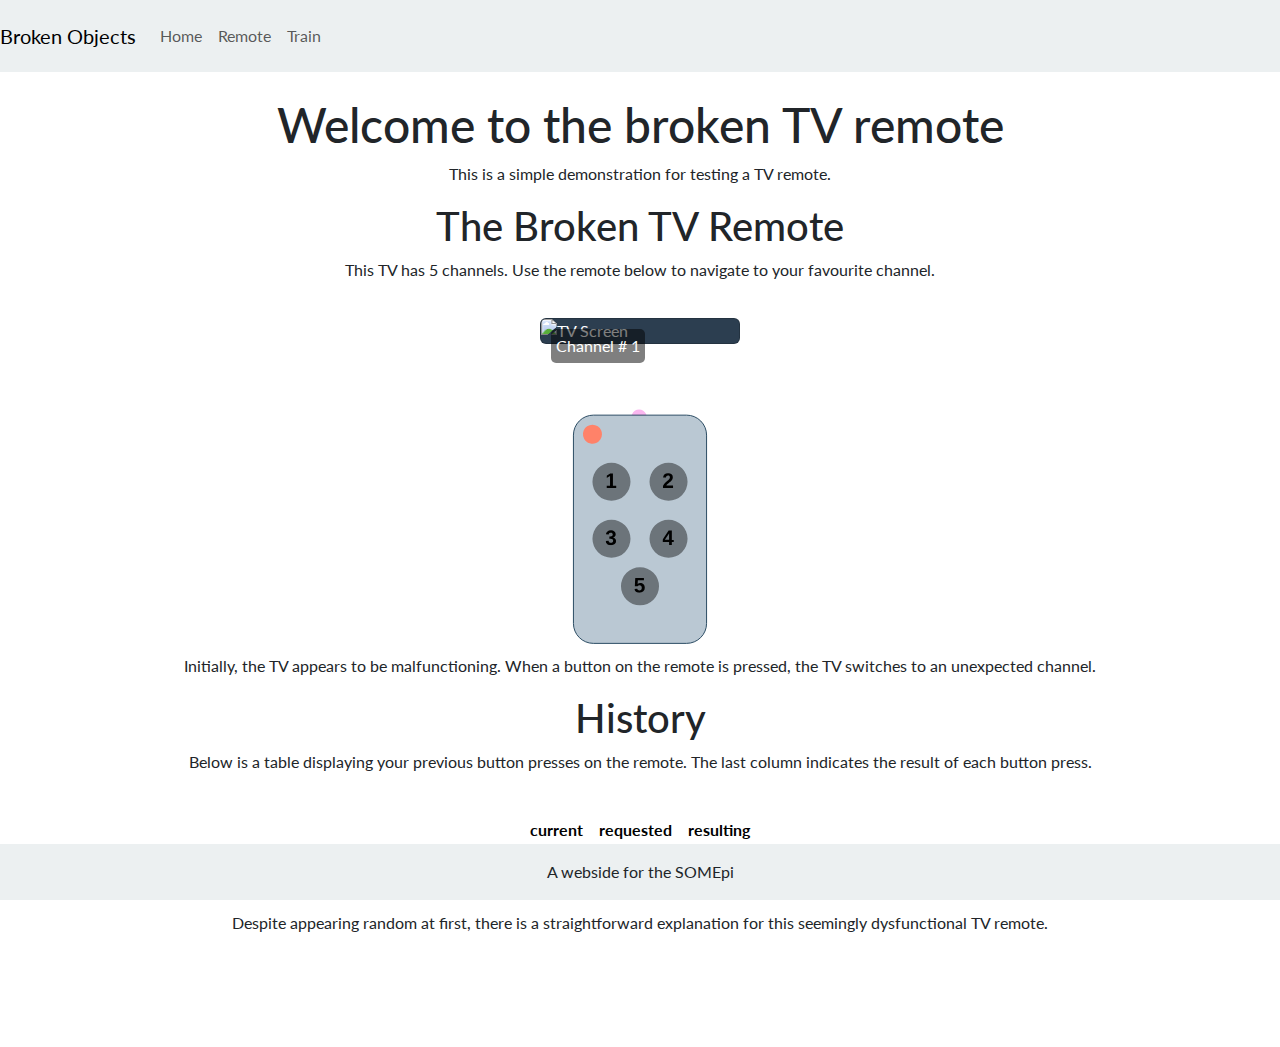
==== remote.html @ 49280ecf "layout update" ====
<!DOCTYPE html>
<html lang="en">
<head>
    <meta charset="UTF-8">
    <meta name="viewport" content="width=device-width, initial-scale=1.0">
    <title>Broken Objects</title>
    <!-- Bootstrap CSS -->
    <!-- <link href="https://stackpath.bootstrapcdn.com/bootstrap/4.5.2/css/bootstrap.min.css" rel="stylesheet"> -->
    <link rel="stylesheet" href="css/bootstrap.css">
    <!-- Custom CSS -->
    <link rel="stylesheet" href="css/style.css">
    <link rel="stylesheet" href="css/remote.css">
    
</head>
<body>
    <!-- Navigation Bar -->
    <nav class="navbar navbar-expand-lg navbar-light bg-light fixed-top">
        <a class="navbar-brand" href="#">Broken Objects</a>
        <button class="navbar-toggler" type="button" data-toggle="collapse" data-target="#navbarNav" aria-controls="navbarNav" aria-expanded="false" aria-label="Toggle navigation">
            <span class="navbar-toggler-icon"></span>
        </button>
        <div class="collapse navbar-collapse" id="navbarNav">
            <ul class="navbar-nav ml-auto">
                <li class="nav-item active">
                    <a class="nav-link" href="index.html">Home</a>
                </li>
                <li class="nav-item">
                    <a class="nav-link" href="remote.html">Remote</a>
                </li>
                <li class="nav-item">
                    <a class="nav-link" href="train.html">Train</a>
                </li>
                <!--<li class="nav-item">
                    <a class="nav-link" href="#">Contact</a>
                </li> -->
            </ul>
        </div>
    </nav>

    <!-- Main Content -->
    <div class="container custom-section">
        <div class="row">
            <div class="col-lg-12">
                <h1 class="text-center">Welcome to the <bold>broken</bold> TV remote</h1>
                <p class="text-center">This is a simple demonstration for testing a TV remote.</p>
            </div>
        </div>
        <div class="row">
            <h2 class="text-center">The Broken TV Remote</h2>
            <p class="text-center">This TV has 5 channels. Use the remote below to navigate to your favourite channel.</p>
            <div class="col">
                <div id="TV-body" class="card text-white bg-primary mb-3 mx-auto">
                    <img id="TV-content" src="https://media4.giphy.com/media/XhT868oxljs88/giphy.gif?cid=6c09b952v8loihgz7aa8lqol4spftof6i560ldxt9t7lcvma&ep=v1_internal_gif_by_id&rid=giphy.gif&ct=g" alt="TV Screen" class="card-img-top">
                    <p id="channel_number" class="card-text">Channel # 1</p>
                </div>
            </div>
        </div>
        
        <div class="row">
            
            <div class="container text-center mt-5">
                <div class="image-container">
                    <img src="img/remote.svg" alt="Image with buttons">
                    <button id="button1" class="btn btn-primary image-button remote-button "></button>
                    <button id="button2" class="btn btn-primary image-button remote-button "></button>
                    <button id="button3" class="btn btn-primary  image-button remote-button "></button>
                    <button id="button4" class="btn btn-primary  image-button remote-button "></button>
                    <button id="button5" class="btn btn-primary  image-button remote-button "></button>
                </div>
            </div>
            <p class="text-center">Initially, the TV appears to be malfunctioning. When a button on the remote is pressed, the TV switches to an unexpected channel.</p>
        </div>
        <div class="row">
            <div class="col-lg-12">
                <h2 class="text-center">History</h2>
                <p class="text-center">Below is a table displaying your previous button presses on the remote.
                    The last column indicates the result of each button press.</p>
            </div>
        </div>

        <div class="row">

            <table id="history" class="table table-hover">
                <thead>
                  <tr>
                    <th scope="col">current</th>
                    <th scope="col">requested</th>
                    <th scope="col">resulting</th>
                  </tr>
                </thead>
                <tbody>
                </tbody>
              </table>
        </div>

        <div class="row">
            <div class="col-lg-12">
                <p class="text-center">Try pressing a few buttons. Can you identify the pattern?</p>
                <p class="text-center">Despite appearing random at first, there is a straightforward explanation for this seemingly dysfunctional TV remote.</p>
            </div>
        </div>
    </div>
   

    <!-- Footer -->
    <footer class="bg-light text-center text-lg-start fixed-bottom">
        <div class="text-center p-3">
            A webside for the SOMEpi
            <!-- <a class="text-dark" href="https://yourcompany.com/">yourcompany.com</a> -->
        </div>
    </footer>

    <!-- Bootstrap and JavaScript dependencies -->
    <script src="https://code.jquery.com/jquery-3.5.1.slim.min.js"></script>
    <script src="https://cdn.jsdelivr.net/npm/@popperjs/core@2.9.2/dist/umd/popper.min.js"></script>
    <script src="https://stackpath.bootstrapcdn.com/bootstrap/4.5.2/js/bootstrap.min.js"></script>
    <!-- Custom JavaScript -->
    <script src="js/remote.js"></script>
</body>
</html>
---- css/style.css ----
body {
    padding-top: 56px;
    padding-bottom: 56px; /* Ensures the footer does not overlap content */
}
.custom-section {
    padding: 40px 0;
}

#alertButton{
    width: 100%;
}
---- css/remote.css ----
#TV-body{
    min-width: 50px;
    /* margin: 20px 100px;
    width: 200px;
    height: 200px;
    border-radius: 20px;
    align-items: center; */
    position: relative;
    margin: 20px auto; /* Center the TV-body */
    width: 200px;

}

#channel_number {
    position: absolute;
    top: 10px;
    left: 10px;
    background-color: rgba(0, 0, 0, 0.5); /* Semi-transparent background */
    padding: 5px;
    border-radius: 5px;
}
.card-img-top {
    display: block;
    width: 100%;
    height: auto;
    object-fit: cover; /* Ensure the GIF covers the entire area */
}


/* Container for the image and buttons */
.image-container {
    position: relative;
    display: inline-block;
}

/* Style for the image */
.image-container img {
    display: block;
    width: 100%; /* Ensure the image fits within the container */
}

/* Position the buttons absolutely within the container */
.image-button {
    position: absolute;
    background-color: transparent;
    border:none;
}
.remote-button {
    border-radius: 100%;
    width: 28.571428571%;
    height: 16.6667%;
}
/* Specific button positions */
#button1 {
    top: 22%; /* Adjust top position */
    left: 14.28%; /* Adjust left position */

}

#button2 {
    top: 22%; /* Adjust top position */
    right: 14.28%; /* Adjust left position */
    /* transform: translate(-50%, -50%); */ /* Center the button */
}

#button3 {
    top: 45.8333333%; /* Adjust bottom position */
    left: 14.28%; /* Adjust left position */
}
#button4 {
    top: 45.8333333%; /* Adjust bottom position */
    right: 14.28%; /* Adjust left position */
}
#button5 {
    bottom: 10%; /* Adjust bottom position */
    left: 50%; /* Adjust left position */
    transform: translate(-50%,-50%);
}


#history{
    margin: 20px auto;
    padding: 20px;
    width: auto;
}
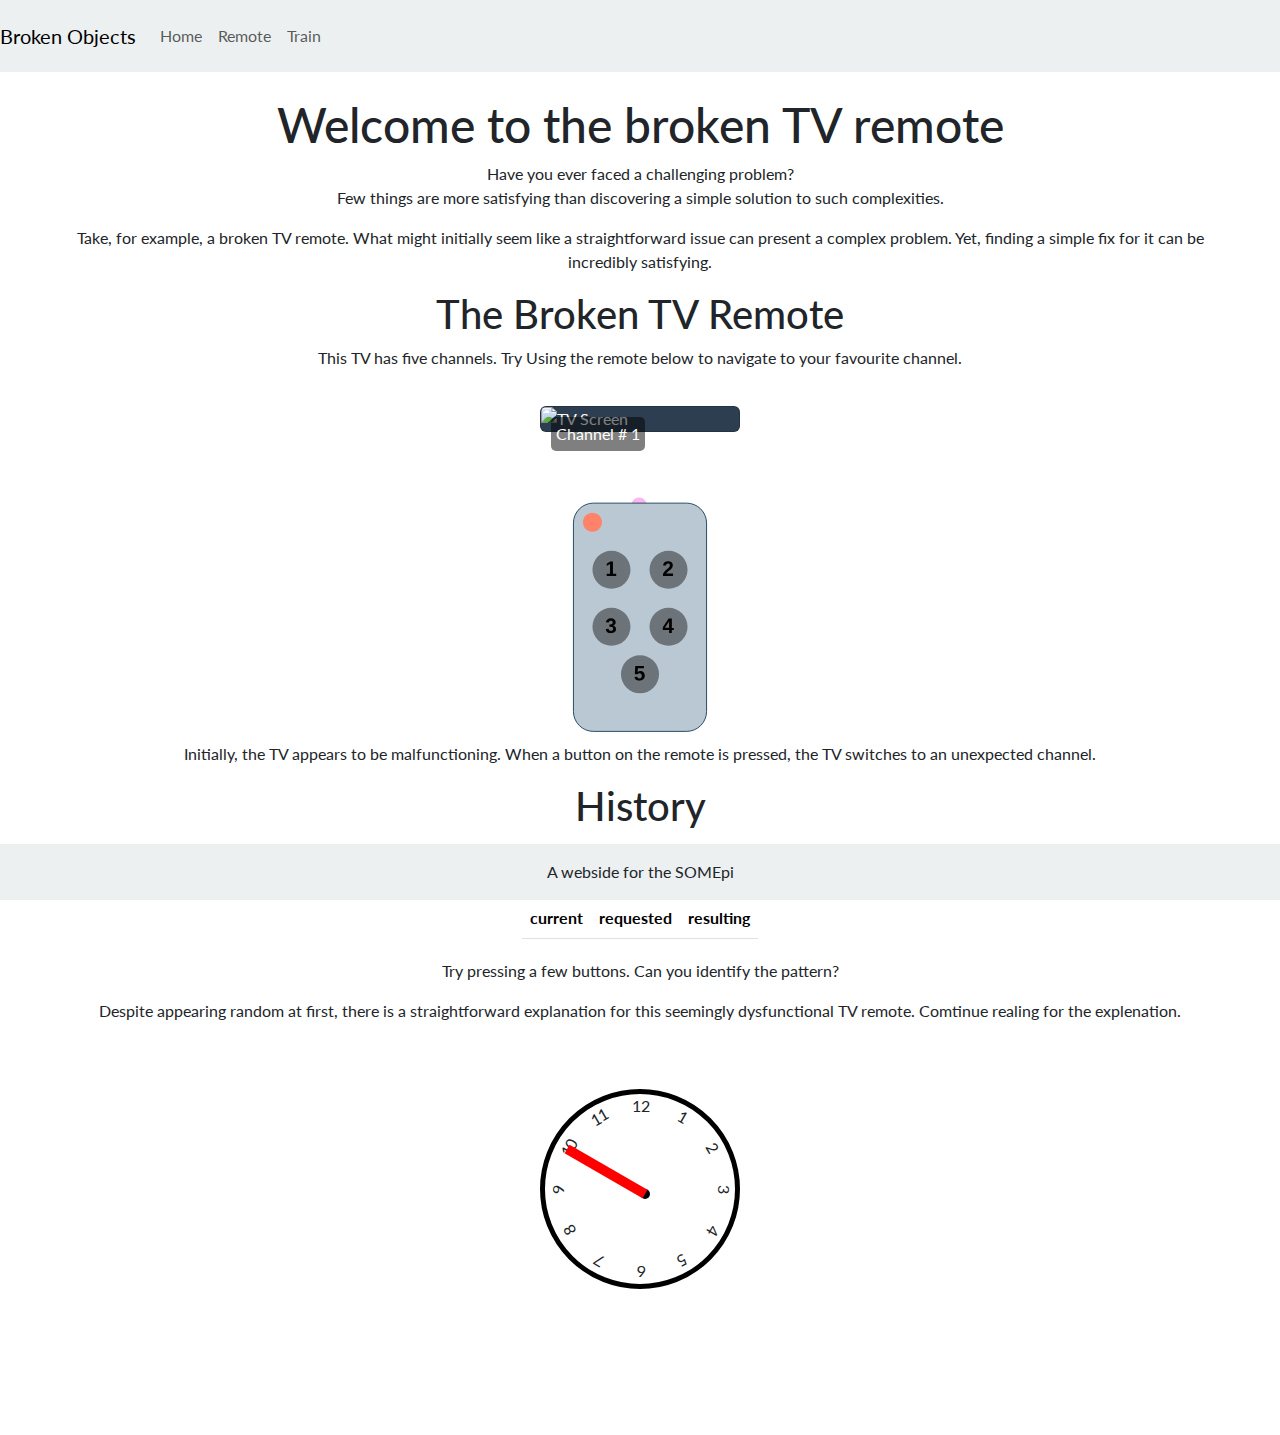
==== commit 07499e3e: "clock added" ====
--- a/remote.html
+++ b/remote.html
@@ -42,12 +42,15 @@
         <div class="row">
             <div class="col-lg-12">
                 <h1 class="text-center">Welcome to the <bold>broken</bold> TV remote</h1>
-                <p class="text-center">This is a simple demonstration for testing a TV remote.</p>
+                <p class="text-center">Have you ever faced a challenging problem?<br>Few things are more satisfying than discovering a simple solution to such complexities.</p>
+                <p class="text-center">Take, for example, a broken TV remote. 
+                    What might initially seem like a straightforward issue can present a complex problem. 
+                    Yet, finding a simple fix for it can be incredibly satisfying.</p>
             </div>
         </div>
         <div class="row">
             <h2 class="text-center">The Broken TV Remote</h2>
-            <p class="text-center">This TV has 5 channels. Use the remote below to navigate to your favourite channel.</p>
+            <p class="text-center">This TV has five channels. Try Using the remote below to navigate to your favourite channel.</p>
             <div class="col">
                 <div id="TV-body" class="card text-white bg-primary mb-3 mx-auto">
                     <img id="TV-content" src="https://media4.giphy.com/media/XhT868oxljs88/giphy.gif?cid=6c09b952v8loihgz7aa8lqol4spftof6i560ldxt9t7lcvma&ep=v1_internal_gif_by_id&rid=giphy.gif&ct=g" alt="TV Screen" class="card-img-top">
@@ -93,10 +96,40 @@
               </table>
         </div>
 
+
         <div class="row">
             <div class="col-lg-12">
                 <p class="text-center">Try pressing a few buttons. Can you identify the pattern?</p>
-                <p class="text-center">Despite appearing random at first, there is a straightforward explanation for this seemingly dysfunctional TV remote.</p>
+                <p class="text-center">Despite appearing random at first, there is a straightforward explanation for this seemingly dysfunctional TV remote. Comtinue realing for the explenation.</p>
+            </div>
+        </div>
+
+        <div class="row">
+            <div class="cla-lg-12">
+                    <!-- Clock Container -->
+                <div class="clock">
+                    
+                    <!-- Clock Center -->
+                    <div class="clock-center"></div>
+
+                    <!-- Hour Markers -->
+                    <div class="hour-marker hour-12">12</div>
+                    <div class="hour-marker hour-1">1</div>
+                    <div class="hour-marker hour-2">2</div>
+                    <div class="hour-marker hour-3">3</div>
+                    <div class="hour-marker hour-4">4</div>
+                    <div class="hour-marker hour-5">5</div>
+                    <div class="hour-marker hour-6">6</div>
+                    <div class="hour-marker hour-7">7</div>
+                    <div class="hour-marker hour-8">8</div>
+                    <div class="hour-marker hour-9">9</div>
+                    <div class="hour-marker hour-10">10</div>
+                    <div class="hour-marker hour-11">11</div>
+
+                    <!-- Clock Hand -->
+                    <div class="clock-hand" id="clockHand"></div>
+                </div>
+
             </div>
         </div>
     </div>
--- a/css/style.css
+++ b/css/style.css
@@ -10,3 +10,8 @@
     width: 100%;
 }
 
+.no-hover:hover {
+    background-color: inherit !important;
+    color: inherit !important;
+    border-color: inherit !important;
+}
--- a/css/remote.css
+++ b/css/remote.css
@@ -82,4 +82,61 @@
     margin: 20px auto;
     padding: 20px;
     width: auto;
-}+}
+
+/* Styling for the clock */
+.clock {
+    position: relative;
+    width: 200px;
+    height: 200px;
+    border: 5px solid black;
+    border-radius: 50%;
+    margin: 50px auto;
+}
+/* Styling for the clock hand */
+.clock-hand {
+    position: absolute;
+    width: 10px;
+    height: 90px;
+    background-color: red;
+    top: 10px;
+    left: 50%;
+    transform-origin: bottom;
+    transform: rotate(-60deg);
+    cursor: pointer;
+}
+
+/* Styling for the clock center (pivot point) */
+.clock-center {
+    position: absolute;
+    width: 10px;
+    height: 10px;
+    background-color: black;
+    border-radius: 50%;
+    top: 95px;
+    left: 95px;
+}
+
+/* Styling for hour markers */
+.hour-marker {
+    position: absolute;
+    width: 20px;
+    height: 100%;
+    text-align: center;
+    transform-origin: center;
+    left:86px;
+}
+
+/* Position each hour marker */
+.hour-1 { transform: rotate(30deg); }
+.hour-2 { transform: rotate(60deg); }
+.hour-3 { transform: rotate(90deg); }
+.hour-4 { transform: rotate(120deg); }
+.hour-5 { transform: rotate(150deg); }
+.hour-6 { transform: rotate(180deg); }
+.hour-7 { transform: rotate(-150deg); }
+.hour-8 { transform: rotate(-120deg);}
+.hour-9 { transform: rotate(-90deg);}
+.hour-10 { transform: rotate(-60deg); }
+.hour-11 { transform: rotate(-30deg);}
+/* .hour-12 {  } */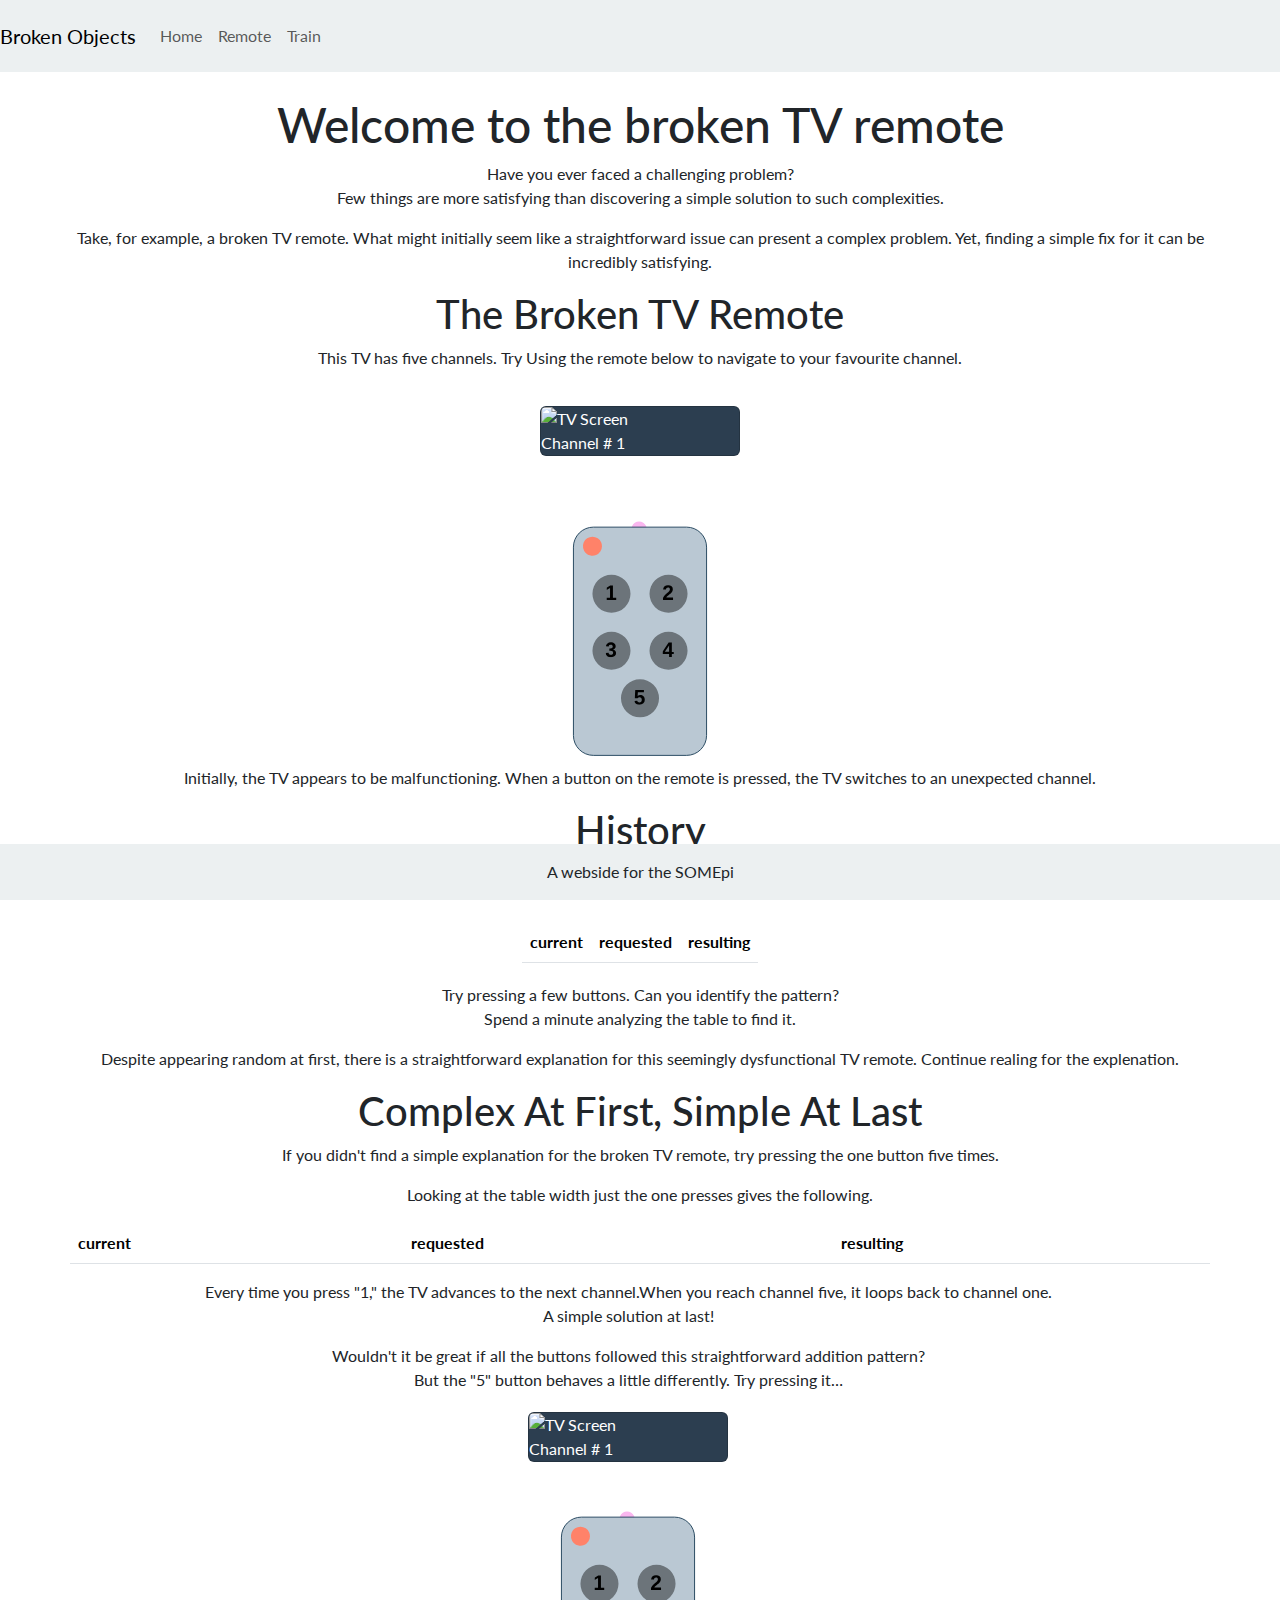
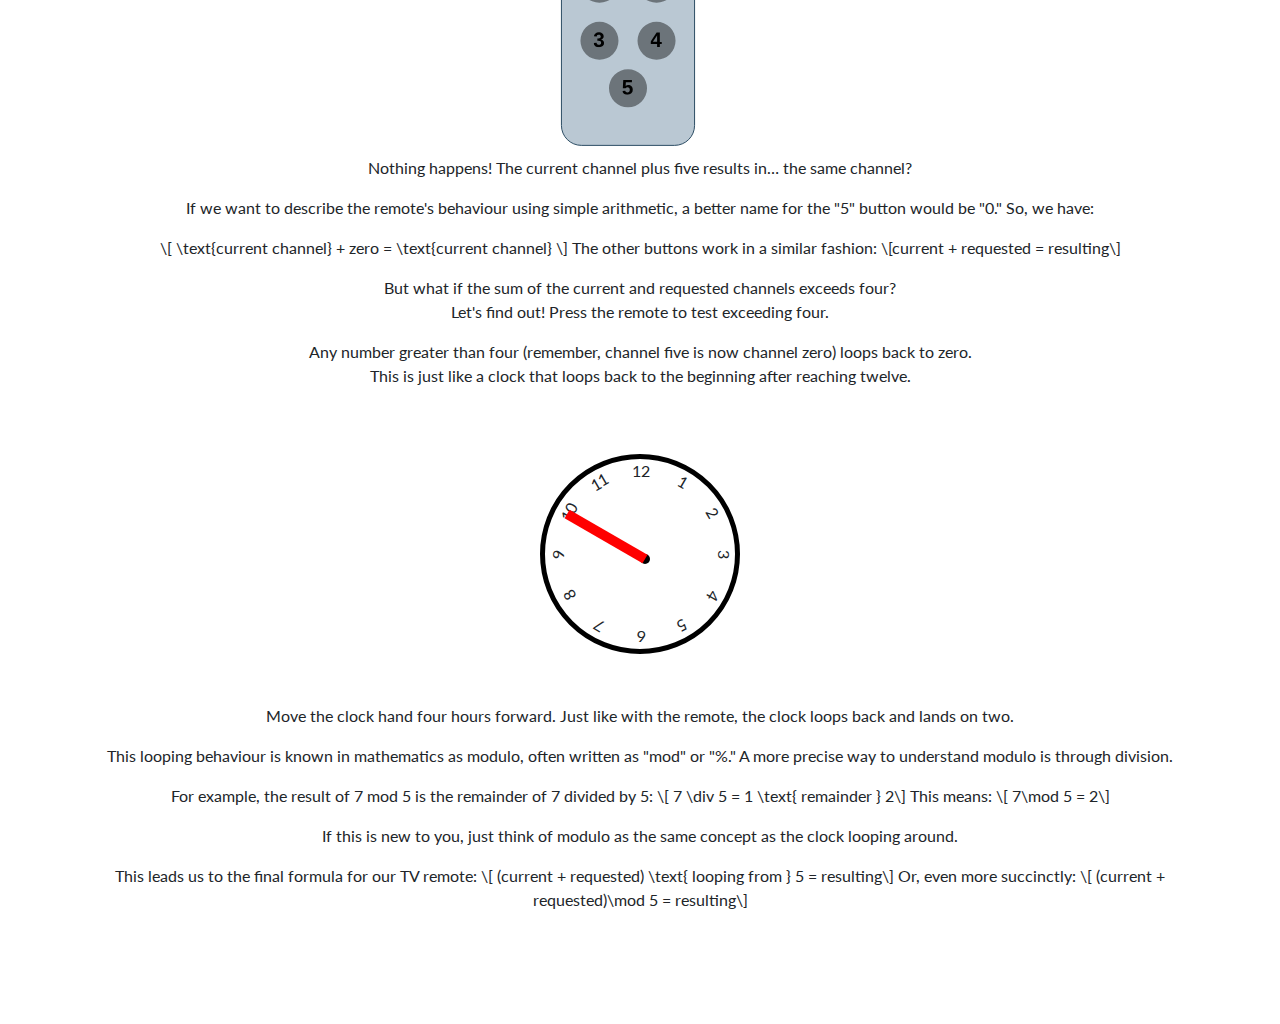
==== commit 33157c89: "exstra section" ====
--- a/remote.html
+++ b/remote.html
@@ -4,13 +4,18 @@
     <meta charset="UTF-8">
     <meta name="viewport" content="width=device-width, initial-scale=1.0">
     <title>Broken Objects</title>
+    
     <!-- Bootstrap CSS -->
     <!-- <link href="https://stackpath.bootstrapcdn.com/bootstrap/4.5.2/css/bootstrap.min.css" rel="stylesheet"> -->
     <link rel="stylesheet" href="css/bootstrap.css">
+    
     <!-- Custom CSS -->
     <link rel="stylesheet" href="css/style.css">
     <link rel="stylesheet" href="css/remote.css">
     
+    <!--Latex suport-->
+    <script src="https://polyfill.io/v3/polyfill.min.js?features=es6"></script>
+    <script id="MathJax-script" async src="https://cdn.jsdelivr.net/npm/mathjax@3/es5/tex-mml-chtml.js"></script>
 </head>
 <body>
     <!-- Navigation Bar -->
@@ -53,8 +58,8 @@
             <p class="text-center">This TV has five channels. Try Using the remote below to navigate to your favourite channel.</p>
             <div class="col">
                 <div id="TV-body" class="card text-white bg-primary mb-3 mx-auto">
-                    <img id="TV-content" src="https://media4.giphy.com/media/XhT868oxljs88/giphy.gif?cid=6c09b952v8loihgz7aa8lqol4spftof6i560ldxt9t7lcvma&ep=v1_internal_gif_by_id&rid=giphy.gif&ct=g" alt="TV Screen" class="card-img-top">
-                    <p id="channel_number" class="card-text">Channel # 1</p>
+                    <img id="TV1-content" src="https://media4.giphy.com/media/XhT868oxljs88/giphy.gif?cid=6c09b952v8loihgz7aa8lqol4spftof6i560ldxt9t7lcvma&ep=v1_internal_gif_by_id&rid=giphy.gif&ct=g" alt="TV Screen" class="card-img-top">
+                    <p id="channel_number-tv1" class="card-text channel_number">Channel # 1</p>
                 </div>
             </div>
         </div>
@@ -64,11 +69,11 @@
             <div class="container text-center mt-5">
                 <div class="image-container">
                     <img src="img/remote.svg" alt="Image with buttons">
-                    <button id="button1" class="btn btn-primary image-button remote-button "></button>
-                    <button id="button2" class="btn btn-primary image-button remote-button "></button>
-                    <button id="button3" class="btn btn-primary  image-button remote-button "></button>
-                    <button id="button4" class="btn btn-primary  image-button remote-button "></button>
-                    <button id="button5" class="btn btn-primary  image-button remote-button "></button>
+                    <button id="button1-tv1" class="button1 btn btn-primary image-button remote-button "></button>
+                    <button id="button2-tv1" class="button2 btn btn-primary image-button remote-button "></button>
+                    <button id="button3-tv1" class="button3 btn btn-primary  image-button remote-button "></button>
+                    <button id="button4-tv1" class="button4 btn btn-primary  image-button remote-button "></button>
+                    <button id="button5-tv1" class="button5 btn btn-primary  image-button remote-button "></button>
                 </div>
             </div>
             <p class="text-center">Initially, the TV appears to be malfunctioning. When a button on the remote is pressed, the TV switches to an unexpected channel.</p>
@@ -99,11 +104,75 @@
 
         <div class="row">
             <div class="col-lg-12">
-                <p class="text-center">Try pressing a few buttons. Can you identify the pattern?</p>
-                <p class="text-center">Despite appearing random at first, there is a straightforward explanation for this seemingly dysfunctional TV remote. Comtinue realing for the explenation.</p>
-            </div>
-        </div>
-
+                <p class="text-center">Try pressing a few buttons. Can you identify the pattern?<br>Spend a minute analyzing the table to find it.</p>
+                <p class="text-center">Despite appearing random at first, there is a straightforward explanation for this seemingly dysfunctional TV remote. Continue realing for the explenation.</p>
+            </div>
+        </div>
+        <div class="row">
+            <div class="cla-lg-12">
+                <h2  class="text-center">Complex At First, Simple At Last</h2>
+                <p  class="text-center"> If you didn't find a simple explanation for the broken TV remote, try pressing the one button five times.</p>
+                <p  class="text-center"> Looking at the table width just the one presses gives the following.</p>
+                <table id="history-ones" class="table table-hover">
+                    <thead>
+                      <tr>
+                        <th scope="col">current</th>
+                        <th scope="col">requested</th>
+                        <th scope="col">resulting</th>
+                      </tr>
+                    </thead>
+                    <tbody>
+                    </tbody>
+                  </table>
+                
+                
+
+            </div>
+            <div class="row">
+                <div class="col-lg-12">
+                    <p class="text-center">Every time you press "1," the TV advances to the next channel.When you reach channel five, it loops back to channel one. <br>A simple solution at last!</p>
+                    <p class="text-center">Wouldn't it be great if all the buttons followed this straightforward addition pattern?<br>But the "5" button behaves a little differently. Try pressing it…</p>
+                    
+                    <div id="TV-body" class="card text-white bg-primary mb-3 mx-auto">
+                        <img id="TV2-content" src="https://media4.giphy.com/media/XhT868oxljs88/giphy.gif?cid=6c09b952v8loihgz7aa8lqol4spftof6i560ldxt9t7lcvma&ep=v1_internal_gif_by_id&rid=giphy.gif&ct=g" alt="TV Screen" class="card-img-top">
+                        <p id="channel_number-tv2" class="card-text channel_number">Channel # 1</p>
+                    </div>
+                    <div class="container text-center mt-5">
+                        <div class="image-container">
+                            <img src="img/remote.svg" alt="Image with buttons">
+                            <button id="button1-tv2" class="button1 btn btn-primary image-button remote-button "></button>
+                            <button id="button2-tv2" class="button2 btn btn-primary image-button remote-button "></button>
+                            <button id="button3-tv2" class="button3 btn btn-primary  image-button remote-button "></button>
+                            <button id="button4-tv2" class="button4 btn btn-primary  image-button remote-button "></button>
+                            <button id="button5-tv2" class="button5 btn btn-primary  image-button remote-button "></button>
+                        </div>
+                    </div>
+                </div>
+            </div>
+            <p class="text-center">Nothing happens! The current channel plus five results in… the same channel?</p>
+        </div>
+
+        <div class="row">
+            <div class="cla-lg-12">
+                <p  class="text-center"> If we want to describe the remote's behaviour using simple arithmetic, a better name for the "5" button would be "0." So, we have:</p>
+                <p  class="text-center">
+                        \[  \text{current channel} + zero = \text{current channel} \] 
+                        The other buttons work in a similar fashion:
+                        \[current + requested = resulting\]
+                </p>
+
+            </div>
+        </div>
+
+        <div class="row">
+            <div class="cla-lg-12">
+                <p  class="text-center">But what if the sum of the current and requested channels exceeds four? 
+                    <br>Let's find out! Press the remote to test exceeding four.</p>
+                <p  class="text-center"> Any number greater than four (remember, channel five is now channel zero) loops back to zero. 
+                    <br>This is just like a clock that loops back to the beginning after reaching twelve.</p>
+            </div>
+
+        </div>
         <div class="row">
             <div class="cla-lg-12">
                     <!-- Clock Container -->
@@ -129,7 +198,20 @@
                     <!-- Clock Hand -->
                     <div class="clock-hand" id="clockHand"></div>
                 </div>
-
+                <p class="text-center">Move the clock hand four hours forward. Just like with the remote, the clock loops back and lands on two.</p>
+                <p class="text-center">This looping behaviour is known in mathematics as modulo, often written as "mod" or "%." A more precise way to understand modulo is through division. </p>
+                <p class="text-center"> For example, the result of  7 mod 5  is the remainder of 7 divided by 5:
+                    \[ 7 \div 5 = 1 \text{ remainder } 2\]
+                    This means:
+                    \[ 7\mod 5 = 2\]
+                </p>
+                <p class="text-center"> If this is new to you, just think of modulo as the same concept as the clock looping around.</p>
+                <p class="text-center"> This leads us to the final formula for our TV remote:
+                    \[ (current + requested) \text{ looping from } 5 = resulting\]
+                    Or, even more succinctly:
+                    \[ (current + requested)\mod 5  = resulting\]
+
+                </p>
             </div>
         </div>
     </div>
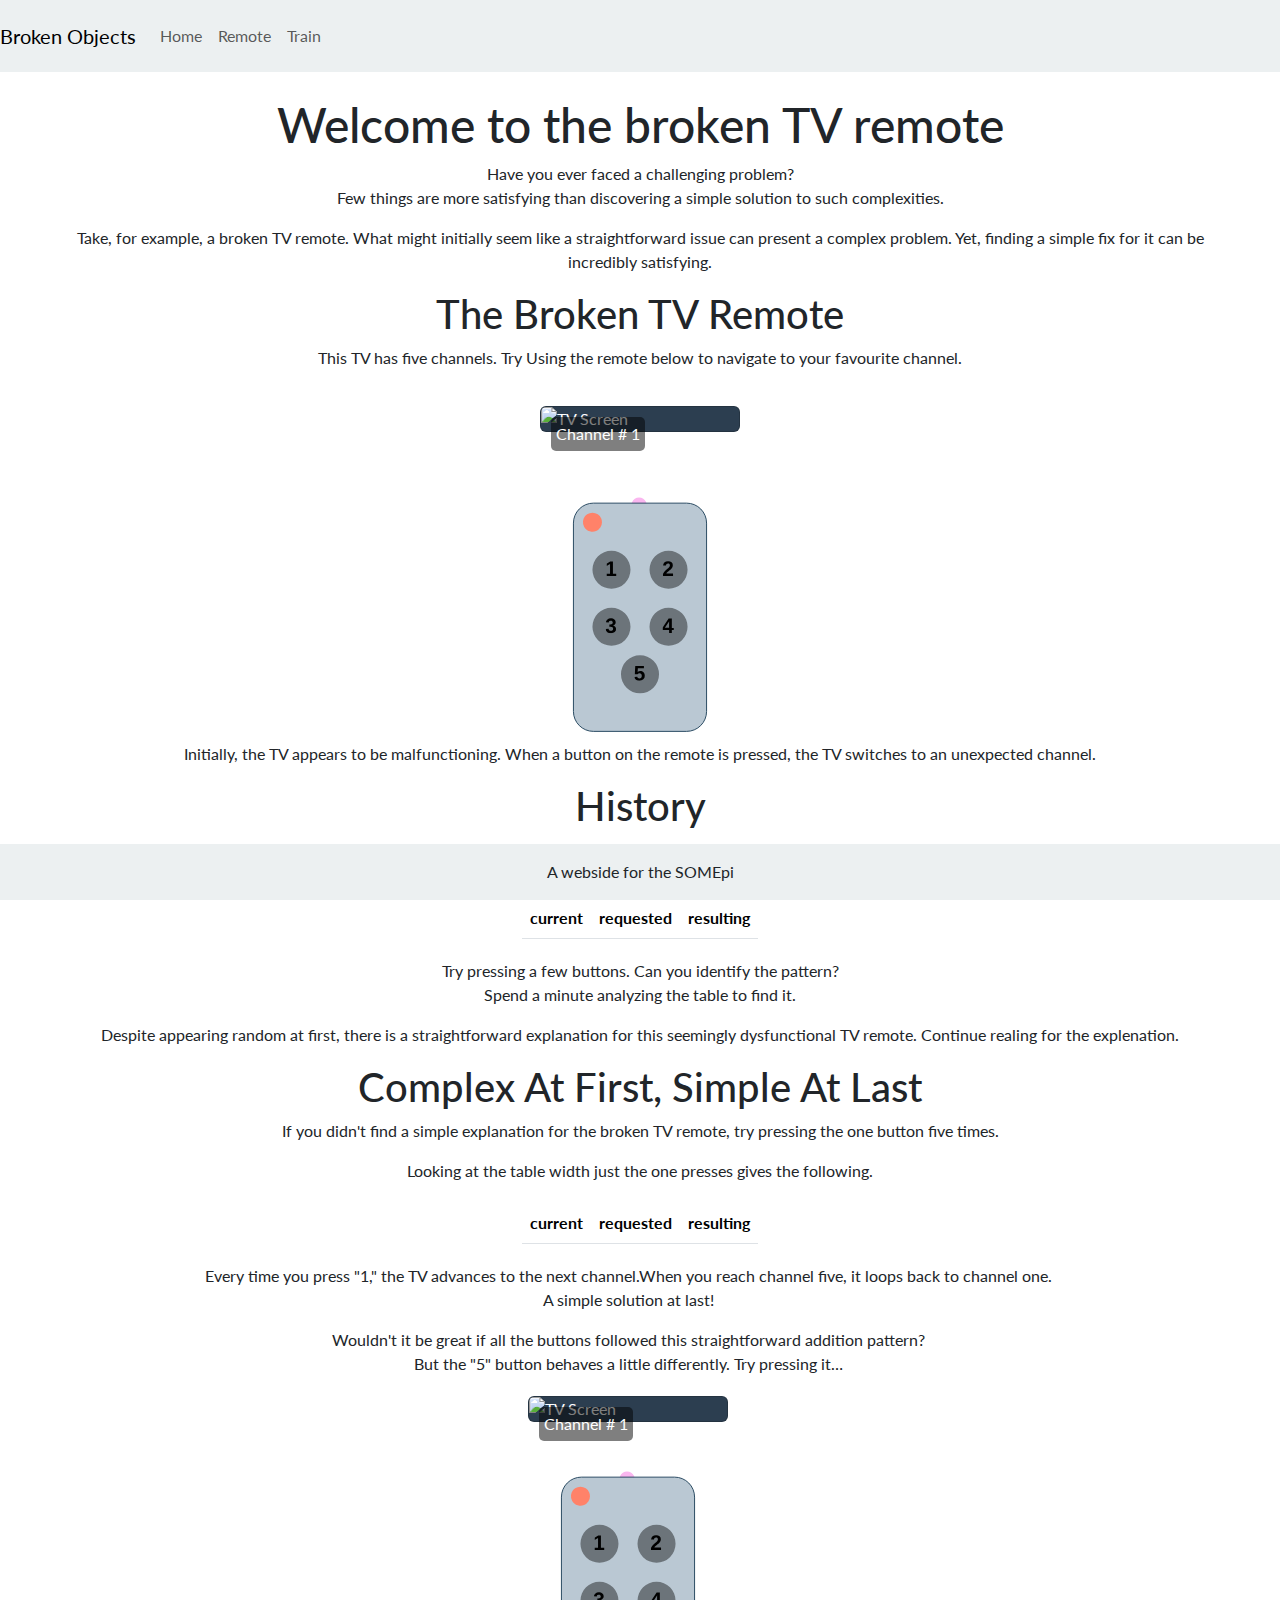
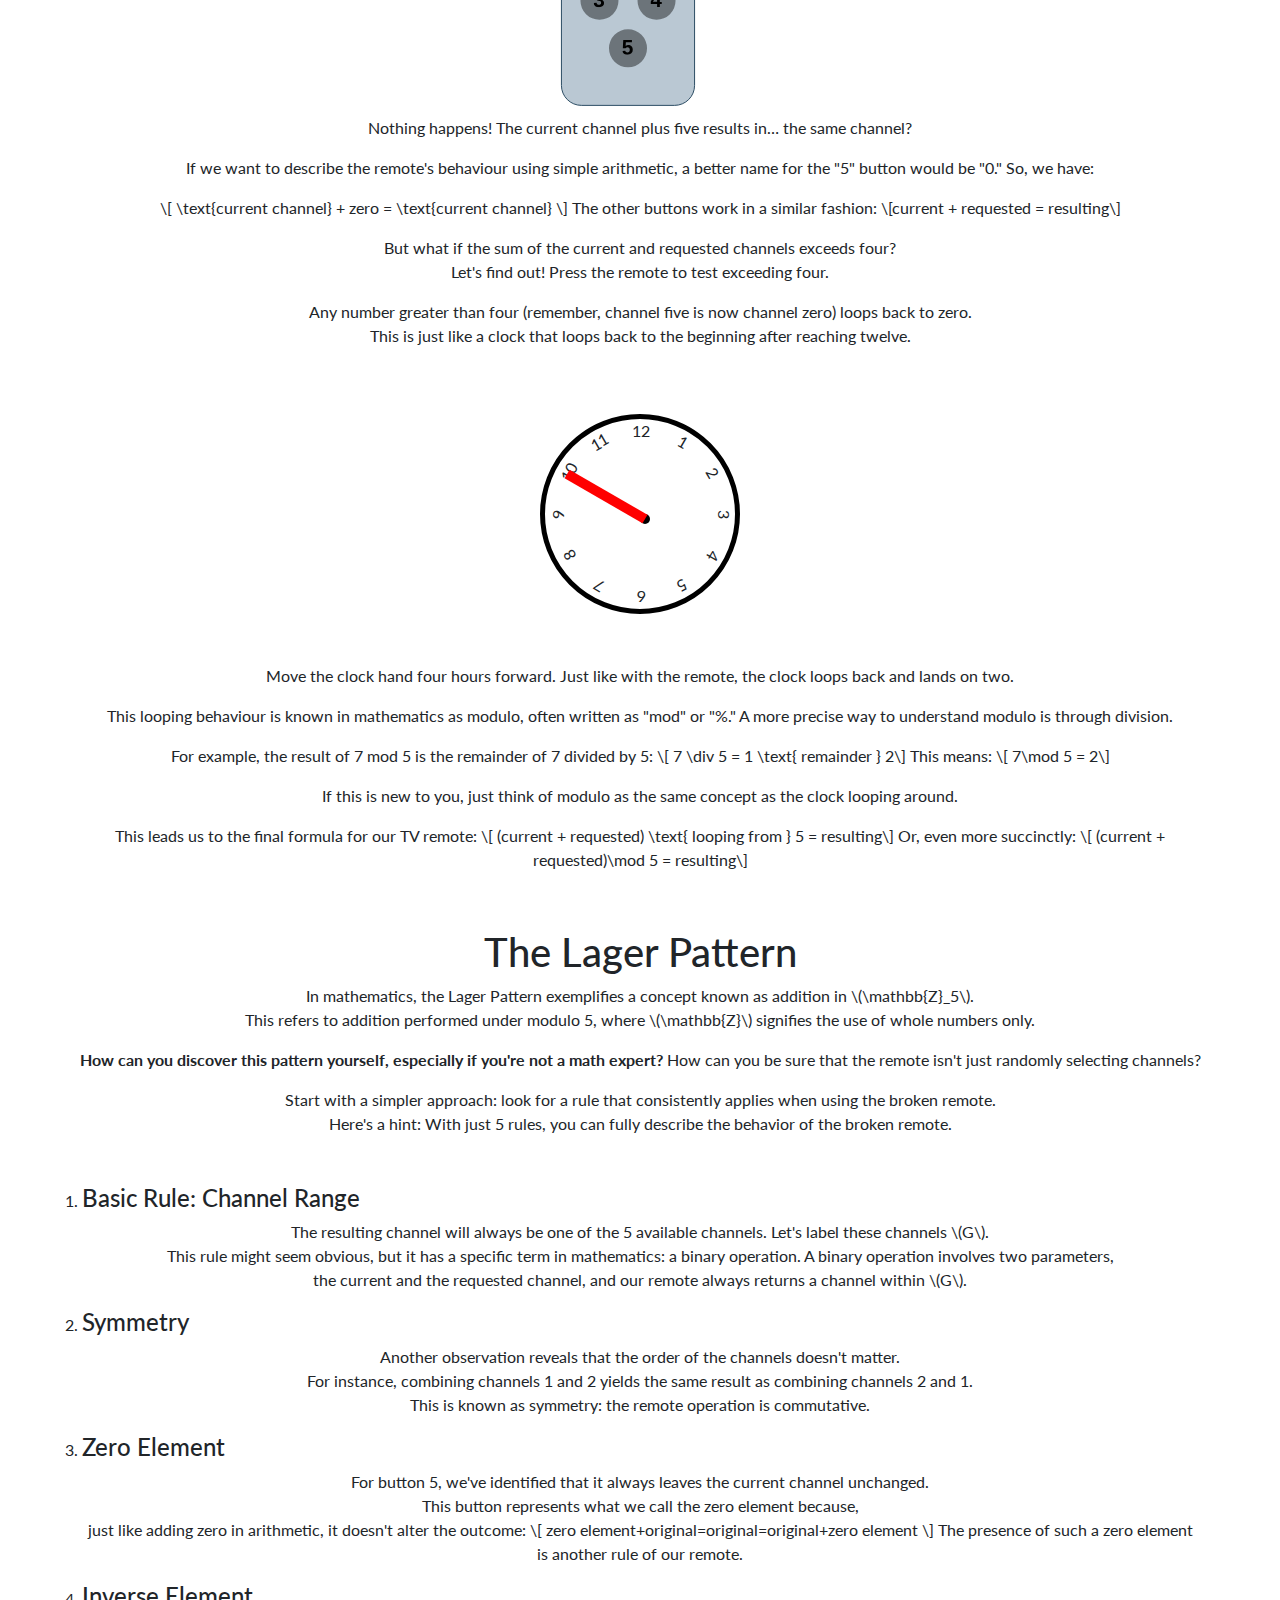
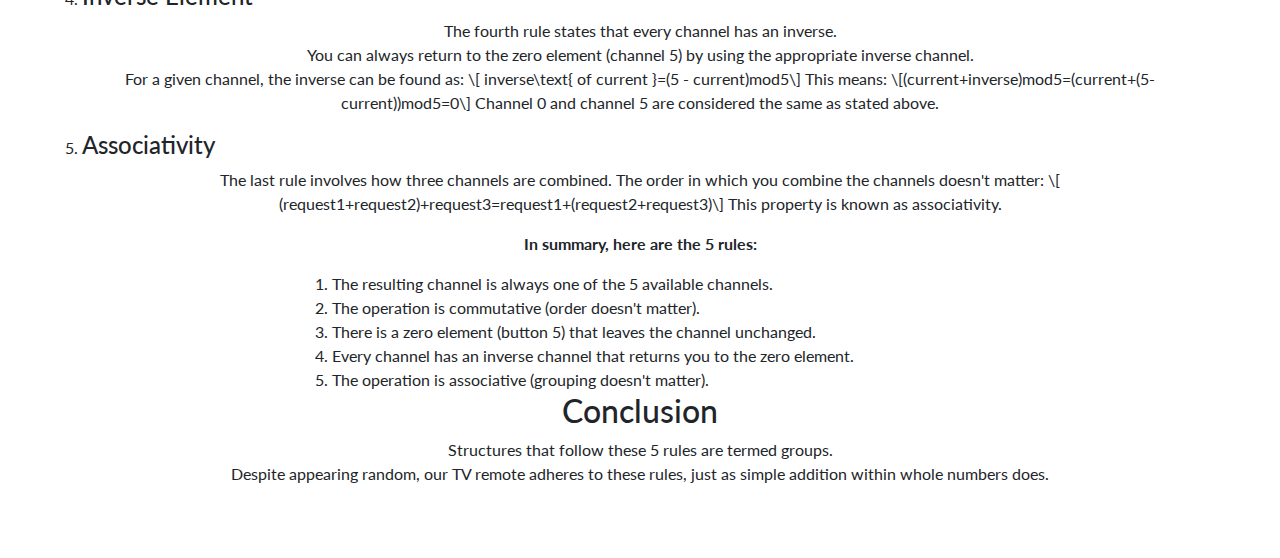
==== commit 93c9b4fc: "polised list items" ====
--- a/remote.html
+++ b/remote.html
@@ -215,7 +215,71 @@
             </div>
         </div>
     </div>
-   
+   <div class="row">
+    <div class="cla-lg-12">
+        <h2  class="text-center">The Lager Pattern</h2>
+        <p class="text-center">In mathematics, the Lager Pattern exemplifies a concept known as addition in \(\mathbb{Z}_5\). 
+            <br>This refers to addition performed under modulo 5, where \(\mathbb{Z}\) signifies the use of whole numbers only.</p>
+
+        <p class="text-center"><span class="fw-bold">How can you discover this pattern yourself, especially if you're not a math expert? </span>
+            How can you be sure that the remote isn't just randomly selecting channels?</p>
+        <p class="text-center">Start with a simpler approach: look for a rule that consistently applies when using the broken remote.<br>Here's a hint: With just 5 rules, you can fully describe the behavior of the broken remote.</p>
+        
+        
+        <div class="container mt-5 d-flex justify-content-center">
+            <ol class="list-group centered-list">
+                <li > <h4>Basic Rule: Channel Range</h3>
+                    <p class="text-center">The resulting channel will always be one of the 5 available channels. Let's label these channels \(G\). <br>This rule might seem obvious, but it has a specific term in mathematics: a binary operation. A binary operation involves two parameters, <br>the current and the requested channel, and our remote always returns a channel within \(G\).</p>
+                
+
+                </li>
+                <li ><h4>Symmetry</h4>
+                    <p class="text-center">Another observation reveals that the order of the channels doesn't matter. <br>For instance, combining channels 1 and 2 yields the same result as combining channels 2 and 1. <br>This is known as symmetry: the remote operation is commutative.</p>
+
+
+                </li>
+                <li ><h4>Zero Element</h4>
+                    <p class="text-center">For button 5, we've identified that it always leaves the current channel unchanged. <br>This button represents what we call the zero element because, <br>just like adding zero in arithmetic, it doesn't alter the outcome:
+                        \[ zero element+original=original=original+zero element \]
+                        The presence of such a zero element is another rule of our remote.
+                    </p>
+                    
+                </li>
+                <li> <h4>Inverse Element</h4>
+                        <p class="text-center">The fourth rule states that every channel has an inverse. <br>You can always return to the zero element (channel 5) by using the appropriate inverse channel. <br>For a given channel, the inverse can be found as:
+                            \[ inverse\text{ of current }=(5 - current)mod5\]
+                            This means:
+                            \[(current+inverse)mod5=(current+(5-current))mod5=0\]
+                            Channel 0 and channel 5 are considered the same as stated above.
+                        </p>
+                </li>
+                <li> <h4>Associativity</h4>
+                        <p class="text-center">The last rule involves how three channels are combined. The order in which you combine the channels doesn't matter:
+                            \[ (request1+request2)+request3=request1+(request2+request3)\]
+                            This property is known as associativity.
+                        </p>
+                </li>
+            </ol>
+
+            
+        </div>
+        <p class="text-center"><span class="fw-bold">In summary, here are the 5 rules:</span></p>
+        <div class="container centered-container" style="width: 50%;">
+            <ol class="list-group centered-list">
+                <li >The resulting channel is always one of the 5 available channels.</li>
+                <li class="">The operation is commutative (order doesn't matter).</li>
+                <li class="">There is a zero element (button 5) that leaves the channel unchanged.</li>
+                <li class="">Every channel has an inverse channel that returns you to the zero element.</li>
+                <li> The operation is associative (grouping doesn't matter).</li>
+            </ol>
+        </div>
+        
+        <h3 class="text-center">Conclusion</h3>
+        <p class="text-center">
+            Structures that follow these 5 rules are termed groups. <br>Despite appearing random, our TV remote adheres to these rules, just as simple addition within whole numbers does.
+        </p>
+    </div>
+   </div>
 
     <!-- Footer -->
     <footer class="bg-light text-center text-lg-start fixed-bottom">
--- a/css/remote.css
+++ b/css/remote.css
@@ -11,7 +11,7 @@
 
 }
 
-#channel_number {
+.channel_number {
     position: absolute;
     top: 10px;
     left: 10px;
@@ -19,6 +19,7 @@
     padding: 5px;
     border-radius: 5px;
 }
+
 .card-img-top {
     display: block;
     width: 100%;
@@ -51,34 +52,34 @@
     height: 16.6667%;
 }
 /* Specific button positions */
-#button1 {
+.button1 {
     top: 22%; /* Adjust top position */
     left: 14.28%; /* Adjust left position */
 
 }
 
-#button2 {
+.button2 {
     top: 22%; /* Adjust top position */
     right: 14.28%; /* Adjust left position */
     /* transform: translate(-50%, -50%); */ /* Center the button */
 }
 
-#button3 {
+.button3 {
     top: 45.8333333%; /* Adjust bottom position */
     left: 14.28%; /* Adjust left position */
 }
-#button4 {
+.button4 {
     top: 45.8333333%; /* Adjust bottom position */
     right: 14.28%; /* Adjust left position */
 }
-#button5 {
+.button5 {
     bottom: 10%; /* Adjust bottom position */
     left: 50%; /* Adjust left position */
     transform: translate(-50%,-50%);
 }
 
 
-#history{
+#history, #history-ones{
     margin: 20px auto;
     padding: 20px;
     width: auto;
